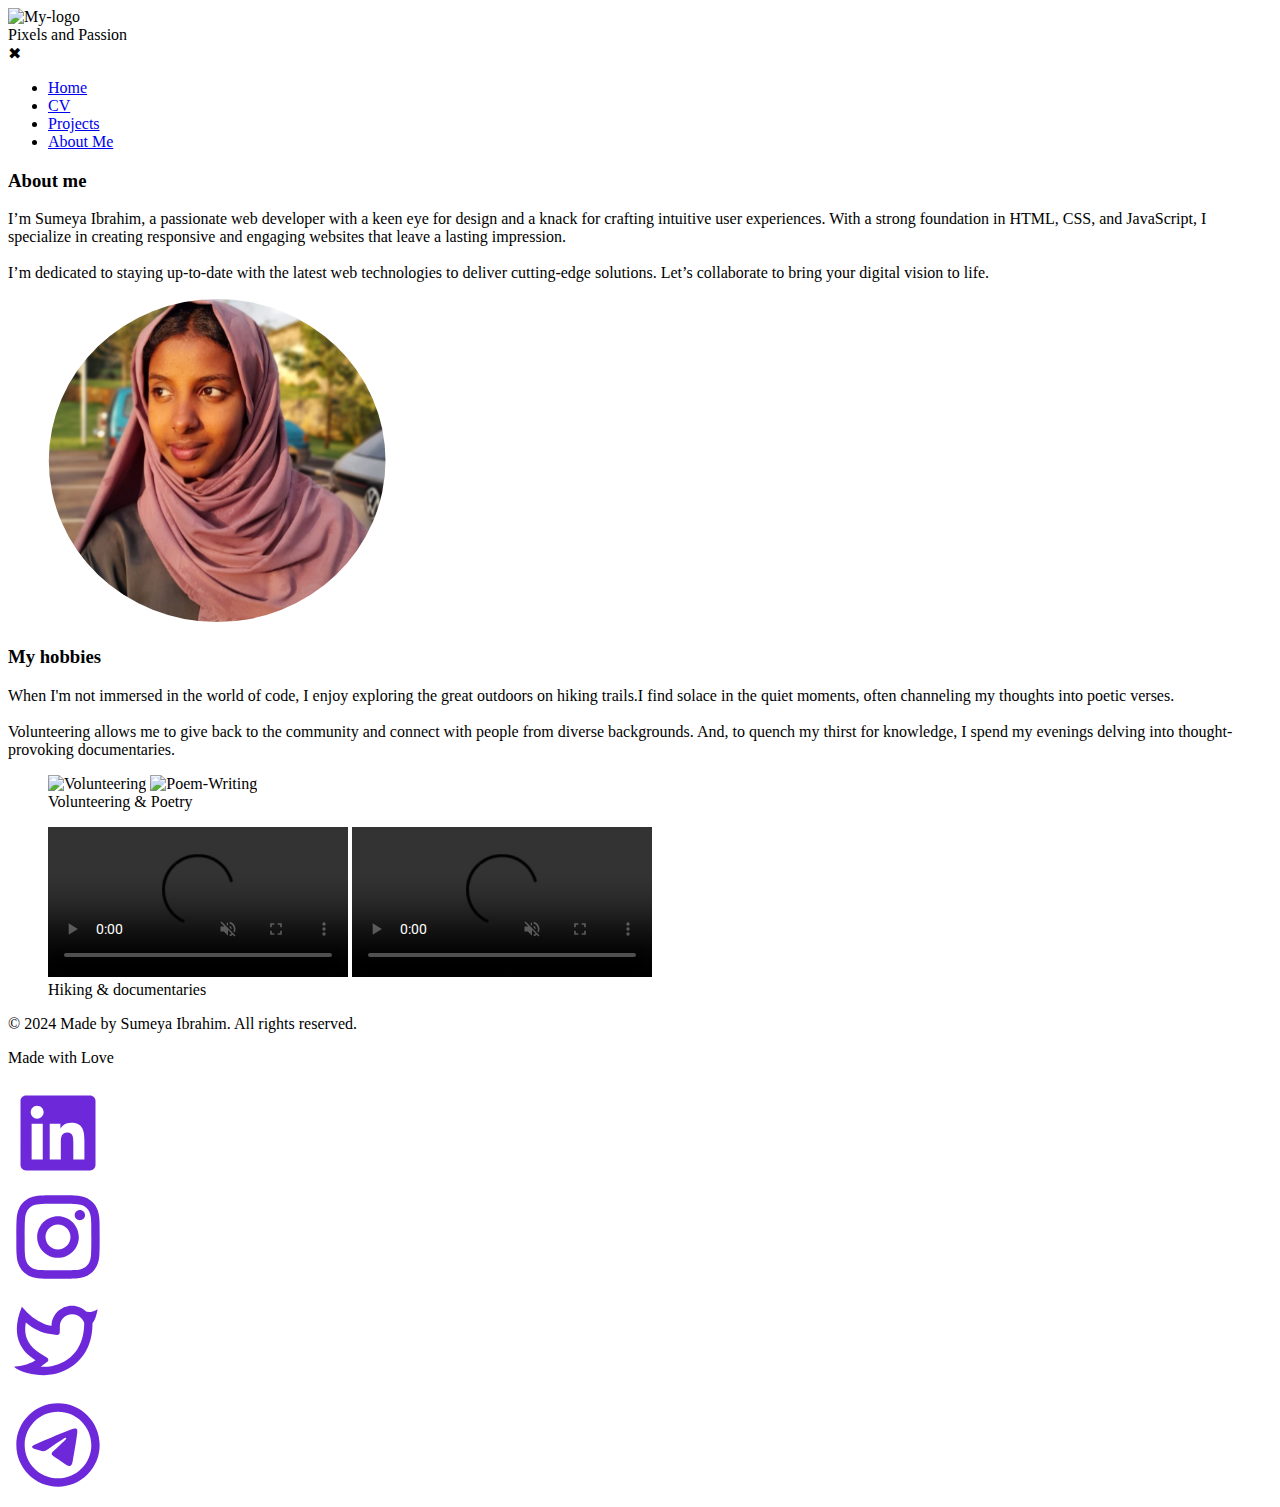
==== About-Me.html @ 936caa86 "Add portfolio website files: HTML, CSS, JS and assets" ====
<!DOCTYPE html>
<html lang="en">

<head>
    <meta charset="UTF-8">
    <meta name="viewport" content="width=device-width, initial-scale=1.0">
    <title>About.ME</title>
    <link href="https://fonts.googleapis.com/css2?family=Bebas+Neue&family=Poppins:wght@400&display=swap"
        rel="stylesheet">
    <link href="https://fonts.googleapis.com/css2?family=Manrope:wght@400;700&family=Roboto:wght@400&display=swap"
        rel="stylesheet">
    <link href="https://fonts.googleapis.com/css2?family=Barlow:wght@400;600&display=swap" rel="stylesheet">
    <link rel="stylesheet" href="js/scriptc.js">
</head>

<body>

    <header class="about-header">
        <div>
            <img class="logo" src="src/images/Logo.svg" alt="My-logo" width="100">
        </div>
        <div>Pixels and Passion</div>
        <div class="hamburger" id="hamburger">
            <div class="line"></div>
            <div class="line"></div>
            <div class="line"></div>
        </div>
        <nav class="nav-menu" id="nav-menu">
            <div class="close-button" id="close-button">✖</div>
            <ul class="sidebar">
                <li><a href="index.html">Home</a></li>
                <li><a href="CV.html">CV</a></li>
                <li><a href="projects.html">Projects</a></li>
                <li><a href="About-Me.html">About Me</a></li>
            </ul>
        </nav>
    </header>
    <main class="about-main">

        <article class="article">

            <div class="Description-home-welcome">
                <h3>About me</h3>
                <p>I’m Sumeya Ibrahim, a passionate web developer with a keen eye for design and a knack for crafting
                    intuitive user experiences. With a strong foundation in HTML, CSS, and JavaScript, I specialize in
                    creating responsive and engaging websites that leave a lasting impression.<br> <br> I’m dedicated to
                    staying up-to-date with the latest web technologies to deliver cutting-edge solutions. Let’s
                    collaborate to bring your digital vision to life.</p>

            </div>

            <figure>
                <img src="src/images/About image.svg" alt="Hero-image" class="hero-img">

            </figure>



        </article>
        <section class="about-main-hobbies">
            <div class="hobbies-description">
                <h3>My hobbies</h3>
                <p>When I'm not immersed in the world of code, I enjoy exploring the great outdoors on hiking trails.I
                    find solace in the quiet moments, often channeling my thoughts into poetic verses.<br> <br>
                    Volunteering allows me to give back to the community and connect with people from diverse
                    backgrounds. And, to quench my thirst for knowledge, I spend my evenings delving into
                    thought-provoking documentaries.
                </p>
            </div>

            <div class="Hobbies-vid-image">
                <figure class="hobbies-image">
                    <img src="src/images/Projects-pictures/pexels-rdne-6647066-min.jpg" alt="Volunteering" width="300">
                    <img src="src/images/Projects-pictures/pexels-esrakorkmaz-15365473-min.jpg" alt="Poem-Writing"
                        width="300">
                    <figcaption> Volunteering & Poetry</figcaption>
                </figure>
                <figure class="hobbies-videos">
                    <video src="src/videos/waterfall-hiking.mp4" controls autoplay loop muted class="Hiking"
                        width="300"></video>
                    <video
                        src="src/videos/the-social-dilemma-2020-tristan-harris-documentry-thesocialdilemma-socialmedi_G26fQxS1.mp4"
                        controls autoplay loop muted Class="Movies" width="300"></video>
                    <figcaption>Hiking & documentaries</figcaption>
                </figure>

            </div>
        </section>

    </main>


    <footer class="Contacts-footer">
        <div class="copy-right">
            <p>&copy; 2024 Made by Sumeya Ibrahim. All rights reserved.</p>
        </div>
        <div class="minimotto">
            <p>Made with Love</p>
        </div>
        <div class="socials">
            <div><a href="https://www.linkedin.com/in/sumeya-issa-6ba350339?trk=contact-inf"><img
                        src="src/images/ICons/linkedin-box-fill.svg" alt="Linkiden" width="100"></a></div>
            <div><a href="https://www.instagram.com/poetic4_life/profilecard/?igsh=cnZqMHR1bWExaTRt"><img
                        src="src/images/ICons/instagram-line.svg" alt="Instagram" width="100"></a></div>
            <div><a href="https://www.threads.net/@poetic4_life"><img src="src/images/ICons/twitter-line.svg"
                        alt="Twitter" width="100"></a></div>
            <div><a href="https://t.me/poetic4life"><img src="src/images/ICons/telegram-line.svg" alt="Telegram"
                        width="100"></a></div>
        </div>
    </footer>


    <script src="js/scripta.js"></script>
</body>

</html>
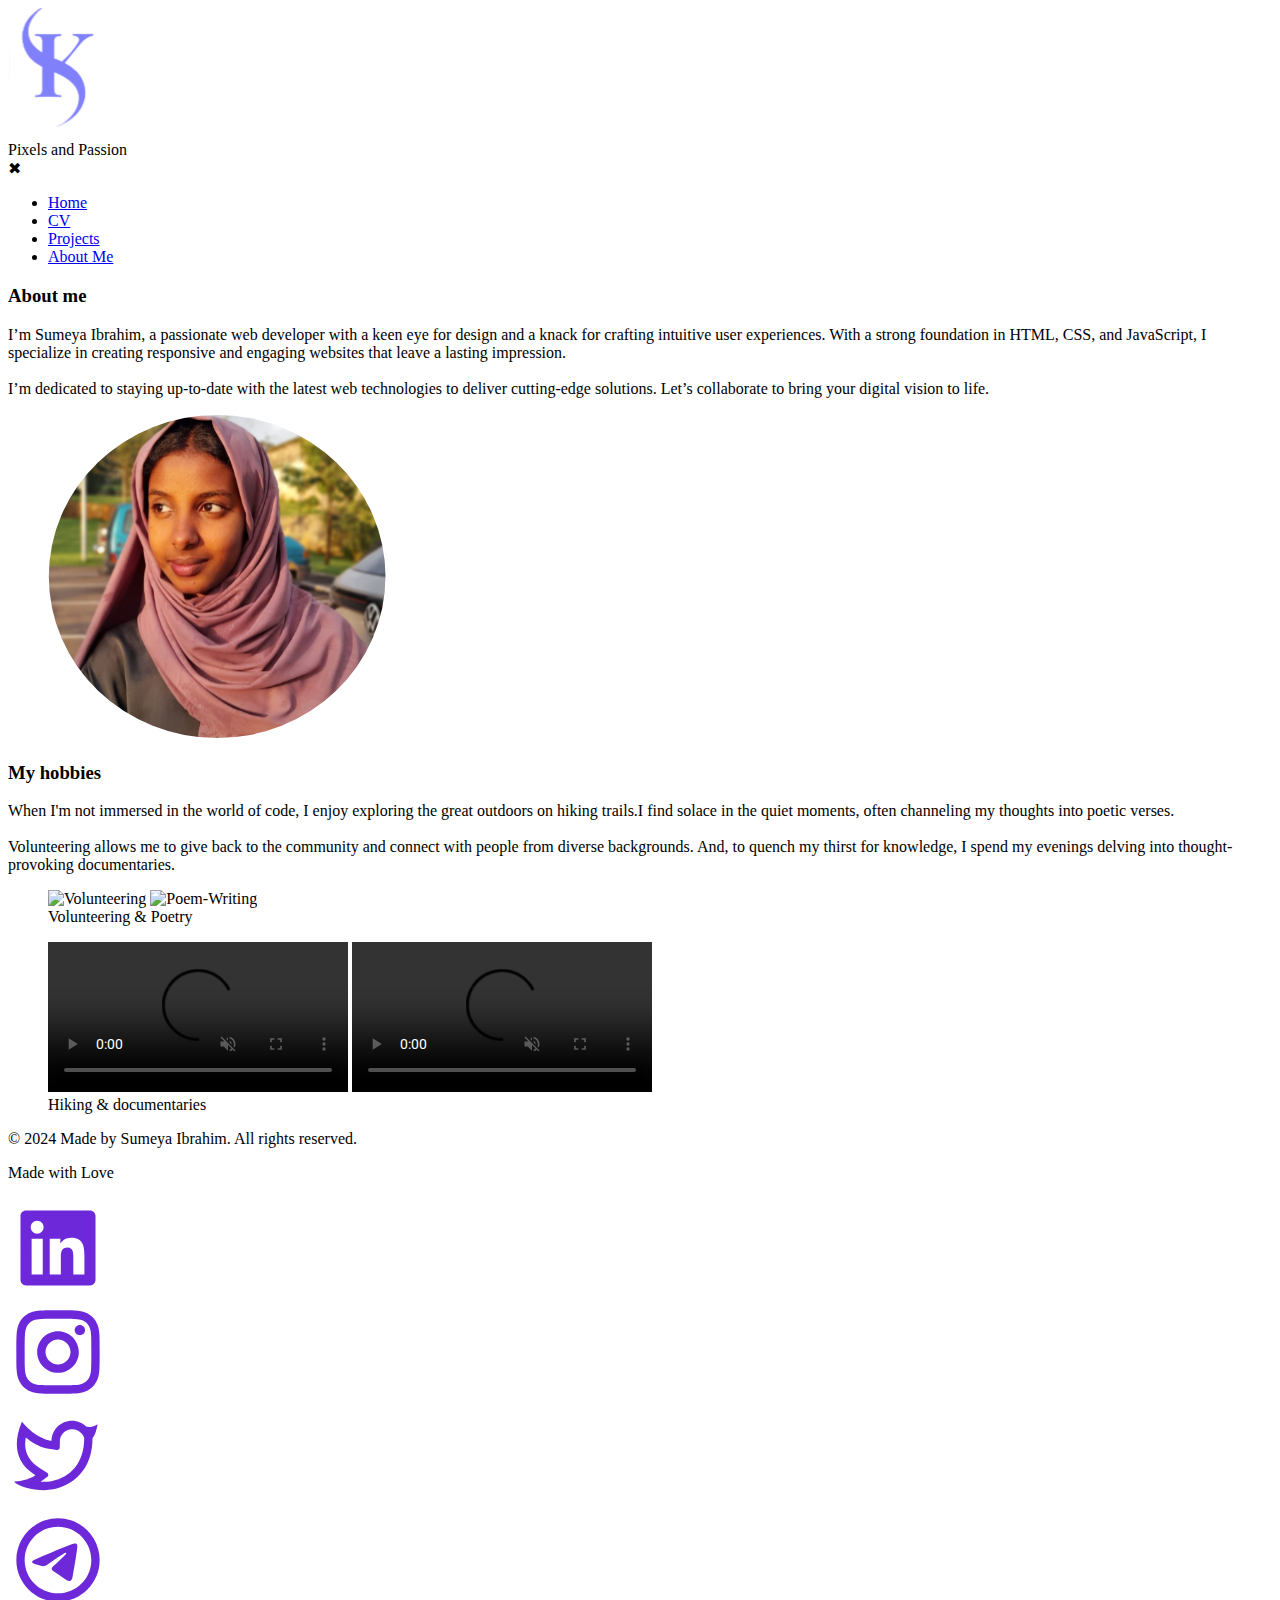
==== commit 42b89d72: "Update About-Me.html" ====
--- a/About-Me.html
+++ b/About-Me.html
@@ -10,7 +10,7 @@
     <link href="https://fonts.googleapis.com/css2?family=Manrope:wght@400;700&family=Roboto:wght@400&display=swap"
         rel="stylesheet">
     <link href="https://fonts.googleapis.com/css2?family=Barlow:wght@400;600&display=swap" rel="stylesheet">
-    <link rel="stylesheet" href="js/scriptc.js">
+    <link rel="stylesheet" href="js/scripta.js">
 </head>
 
 <body>
@@ -113,4 +113,4 @@
     <script src="js/scripta.js"></script>
 </body>
 
-</html>+</html>
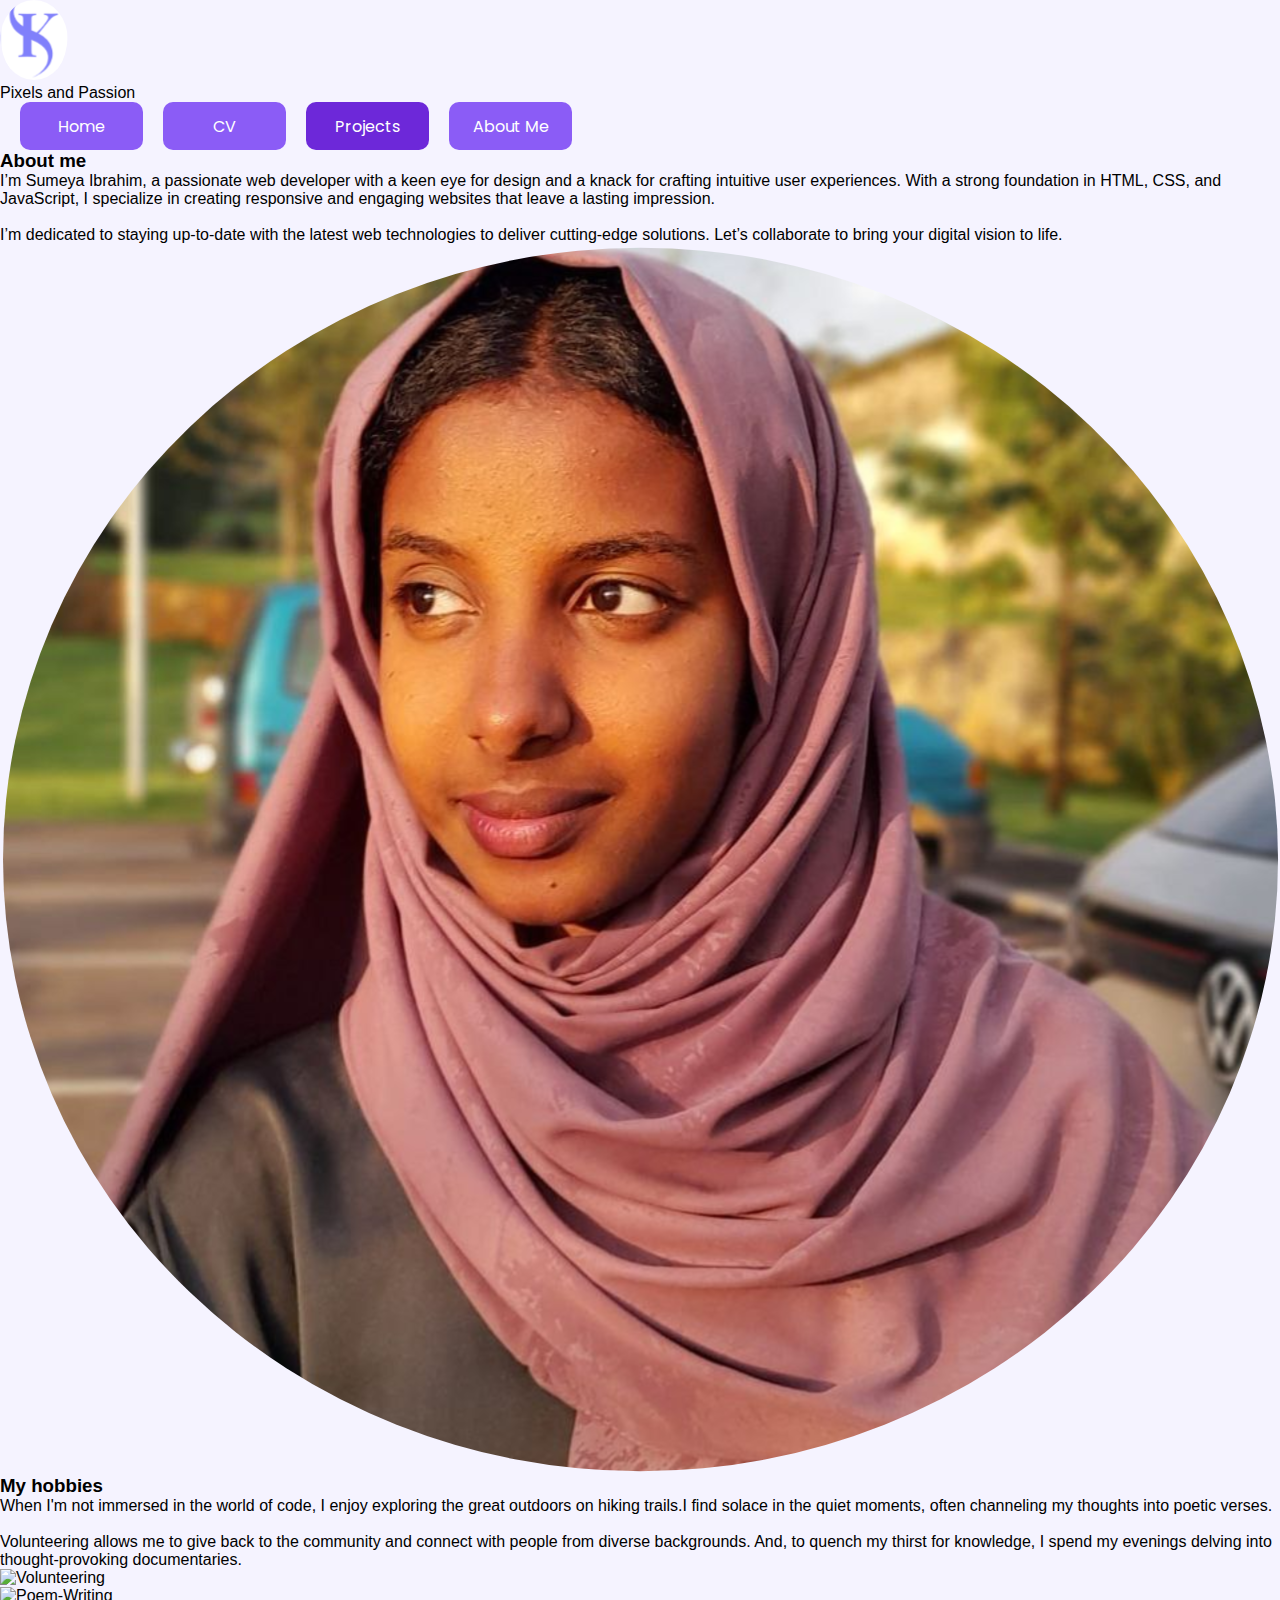
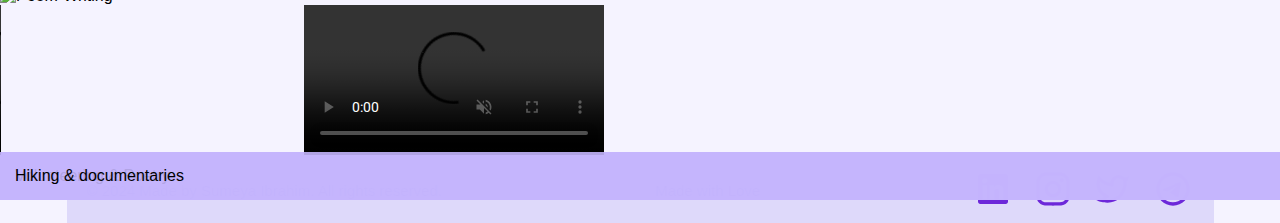
==== commit 96f601dc: "update about" ====
--- a/About-Me.html
+++ b/About-Me.html
@@ -10,7 +10,7 @@
     <link href="https://fonts.googleapis.com/css2?family=Manrope:wght@400;700&family=Roboto:wght@400&display=swap"
         rel="stylesheet">
     <link href="https://fonts.googleapis.com/css2?family=Barlow:wght@400;600&display=swap" rel="stylesheet">
-    <link rel="stylesheet" href="js/scripta.js">
+    <link rel="stylesheet" href="css/stylep.css">
 </head>
 
 <body>
@@ -113,4 +113,4 @@
     <script src="js/scripta.js"></script>
 </body>
 
-</html>
+</html>--- a/css/stylep.css
+++ b/css/stylep.css
@@ -0,0 +1,727 @@
+* {
+    margin: 0;
+    padding: 0;
+}
+
+body {
+    font-family: 'Arial', sans-serif;
+    background-color: #F5F3FF;
+    /* Light background */
+}
+
+.project-header {
+    display: flex;
+    align-items: center;
+    justify-content: space-between;
+    width: 100%;
+    max-width: 1107px;
+    /* Fixed width */
+    height: 80px;
+    /* Fixed height */
+    background-color: rgba(222, 217, 250, 0.8);
+    /* Fill with 80% opacity */
+    margin: 0 auto;
+    /* Center horizontally */
+    position: relative;
+    /* For positioning elements */
+}
+
+.logo {
+    width: 68px;
+    /* Set width */
+    height: 80px;
+    /* Set height */
+    border-radius: 50%;
+    /* Create an elliptical mask */
+    object-fit: cover;
+    /* Ensure the image covers the area */
+}
+
+.project-header div {
+    font-family: 'Bebas Neue', sans-serif;
+    /* Motto font */
+    font-size: 28px;
+    /* Motto font size */
+    letter-spacing: 0.1em;
+    /* 10% letter spacing */
+    color: #6D28D9;
+    /* Motto color */
+}
+
+.hamburger {
+    display: none;
+    /* Hidden by default */
+    flex-direction: column;
+    /* Stack lines vertically */
+    cursor: pointer;
+    /* Change cursor on hover */
+    padding: 30px;
+}
+
+.line {
+    height: 5px;
+    /* Height of each line */
+    width: 50px;
+    /* Width of each line */
+    background-color: #6D28D9;
+    /* Color of lines */
+    margin: 4px 0;
+    /* Space between lines */
+}
+
+nav {
+    position: relative;
+}
+
+.sidebar {
+    display: flex;
+    list-style: none;
+}
+
+.sidebar li {
+    margin-left: 20px;
+    /* Space between menu items */
+}
+
+.sidebar a {
+    text-decoration: none;
+    font-family: 'Poppins', sans-serif;
+    color: white;
+    background-color: #8B5CF6;
+    width: 119px;
+    height: 44px;
+    /* Set button height */
+    border-radius: 10px;
+    /* Rounded corners */
+    display: flex;
+    /* Flexbox for centering text */
+    align-items: center;
+    /* Center vertically */
+    justify-content: center;
+    /* Center horizontally */
+    border: 2px solid transparent;
+    /* Default border */
+    transition: background-color 0.3s, border-color 0.3s;
+    /* Smooth transition */
+}
+
+/* Hover effect for all buttons */
+.sidebar li a:hover {
+    background-color: #6D28D9;
+    /* Hover fill color for all buttons */
+}
+
+.sidebar li:nth-child(3) a {
+    background-color: #6D28D9;
+    /* Home button fill */
+}
+
+.sidebar li:nth-child(2) a {
+    background-color: #8B5CF6;
+    /* Home button fill */
+}
+
+
+
+
+
+
+
+.close-button {
+    display: none;
+    position: absolute;
+    /* Absolute positioning */
+    top: 10px;
+    /* Same vertical position as hamburger */
+    padding: 25px 25px;
+    right: 10px;
+    /* Align to the right */
+    font-size: 80px;
+    /* Font size to match */
+    font-weight: bolder;
+    color: white;
+    /* Text color */
+    cursor: pointer;
+    /* Pointer cursor on hover */
+    z-index: 2;
+    /* Above the sidebar items */
+}
+
+.close-button:hover {
+    text-shadow: 5px 5px 4px rgba(0, 0, 0, 0.25);
+    /* Text shadow effect */
+}
+
+main h1 {
+    font-family: 'Manrope', sans-serif;
+    /* Header font */
+    font-weight: bold;
+    /* Bold font weight */
+    font-size: 36px;
+    /* Header font size */
+    color: #8B5CF6;
+    /* Header color */
+    margin-bottom: 10px;
+    /* Space below the heading */
+    align-self: center;
+    padding: 45px 0px;
+    text-decoration: none;
+    text-align: center;
+}
+
+.Projectt {
+    display: flex;
+    align-items: center;
+    justify-content: space-around;
+    margin: 0 auto;
+    max-width: 1107px;
+    padding: 40px 0;
+}
+
+.Projects-Preview {
+    display: flex;
+    /* Use flexbox for layout */
+    flex-direction: column;
+    flex-wrap: wrap;
+    /* Allow items to wrap onto the next line */
+    gap: 24px;
+    /* Space between items */
+
+
+}
+
+.item {
+    width: 352px;
+    /* Fixed width */
+    height: 356px;
+    /* Fixed height */
+    border: 1px solid #ddd;
+    /* Border around the card */
+    border-radius: 8px;
+    /* Rounded corners */
+    overflow: hidden;
+    /* Hide overflow */
+    box-shadow: 0 2px 8px rgba(0, 0, 0, 0.1);
+    /* Shadow effect */
+    transition: transform 0.3s;
+    /* Smooth hover effect */
+    position: relative;
+    /* For absolute positioning of figcaption */
+    margin-bottom: 50px;
+    /* Space below the item */
+}
+
+.item:hover {
+    transform: scale(1.05);
+    /* Scale effect on hover */
+}
+
+figure {
+    margin: 0;
+    /* Remove default margin */
+    height: 100%;
+    /* Ensure figure takes full height */
+}
+
+figure img {
+    width: 100%;
+    /* Make image fill the card width */
+    height: 100%;
+    /* Make image fill the card height */
+    object-fit: cover;
+    /* Cover to maintain aspect ratio */
+    display: block;
+    /* Remove gap below image */
+}
+
+figcaption {
+    position: absolute;
+    /* Position absolute for overlay effect */
+    bottom: -100%;
+    /* Start below the item */
+    left: 0;
+    /* Align to the left */
+    right: 0;
+    /* Align to the right */
+    padding: 15px;
+    /* Adjusted padding around the text */
+    background-color: rgba(196, 181, 253, 0.9);
+    /* Slight transparency */
+    transition: bottom 0.3s;
+    /* Smooth transition for position */
+}
+
+.item:hover figcaption {
+    bottom: 0;
+    /* Slide up into view on hover */
+}
+
+figcaption h2 {
+    font-family: 'Barlow', sans-serif;
+    /* Header font */
+    font-weight: 600;
+    /* SemiBold weight */
+    font-size: 16px;
+    /* Adjusted header font size */
+    color: #6D28D8;
+    /* Header color */
+    margin: 0;
+    /* Remove default margin */
+    text-align: left;
+    /* Align text to the left */
+
+    /* Space below header */
+}
+
+figcaption p {
+    display: flex;
+    flex-direction: column;
+    font-family: 'Roboto', sans-serif;
+    align-items: flex-start;
+    /* Paragraph font */
+    font-weight: normal;
+    /* Regular font weight */
+    font-size: 14px;
+    /* Adjusted paragraph font size */
+    color: #4C1D95;
+    /* Paragraph color */
+    margin: 0;
+    /* Remove default margin */
+    padding-top: 10px;
+
+    /* Space above paragraph */
+
+    /* Space on the right */
+}
+
+p .link-tab {
+    display: inline-flex;
+    /* Flexbox for centering text */
+    align-self: flex-start;
+    /* Center vertically */
+    justify-content: center;
+    /* Center horizontally */
+    text-decoration: none;
+    /* Remove underline */
+    font-family: 'Poppins', sans-serif;
+    /* Button font */
+    color: white;
+    /* Text color */
+    background-color: #8B5CF6;
+    /* Inactive button fill color */
+    width: 80px;
+    /* Set button width */
+    height: auto;
+    /* Set button height */
+    border-radius: 8px;
+    /* Rounded corners */
+    border: 2px solid transparent;
+    /* Default border */
+    transition: background-color 0.3s, border-color 0.3s;
+    /* Smooth transition */
+    margin-top: 20px;
+    /* Space above the button */
+    transform: scale(0.9);
+    /* Slight shrink effect */
+    align-self: flex-start;
+    /* Center button */
+}
+
+p .link-tab:hover {
+    background-color: #6D28D9;
+    /* Change color on hover */
+}
+
+
+
+.Testimonies h2 {
+    font-family: 'Manrope', sans-serif;
+    font-weight: bold;
+    font-size: 36px;
+    color: #8B5CF6;
+    text-align: center;
+}
+
+.Testimonies>div {
+    display: flex;
+    justify-content: center;
+    align-items: center;
+    gap: 20px;
+
+    padding: 20px 0px;
+    margin: 0 auto;
+    transform: scale(0.8);
+
+}
+
+/* Card Flip Styles */
+.card {
+    flex: 0 0 300px;
+    /* Don't grow, don't shrink, width 300px */
+    perspective: 1000px;
+    height: 400px;
+    cursor: pointer;
+    margin: 20px;
+
+    /* Add 20px margin on all sides */
+}
+
+.test {
+    position: relative;
+    width: 100%;
+    height: 100%;
+    transform-style: preserve-3d;
+    transition: transform 0.6s;
+}
+
+.card.is-flipped .test {
+    transform: rotateY(180deg);
+}
+
+.front,
+.back {
+    position: absolute;
+    width: 100%;
+    height: 100%;
+    backface-visibility: hidden;
+    -webkit-backface-visibility: hidden;
+    border-radius: 15px;
+    overflow: hidden;
+}
+
+.front {
+    background: #fff;
+}
+
+.front img {
+    width: 100%;
+    height: 100%;
+    object-fit: cover;
+}
+
+.back {
+    background: #DED9FA;
+    transform: rotateY(180deg);
+    padding: 20px;
+    display: flex;
+    flex-direction: column;
+    justify-content: center;
+    align-items: center;
+    text-align: center;
+}
+
+.back figcaption {
+    position: static;
+    padding: 20px;
+    display: flex;
+    flex-direction: column;
+    align-items: center;
+    justify-content: center;
+    height: 100%;
+    background: transparent;
+}
+
+.back figcaption blockquote {
+    font-style: italic;
+    margin: 15px 0;
+    color: #4C1D95;
+    font-size: 14px;
+    line-height: 1.4;
+}
+
+.back figcaption h3 {
+    color: #6D28D9;
+    margin: 10px 0 5px 0;
+    font-size: 18px;
+}
+
+.back figcaption h4 {
+    color: #7C3AED;
+    font-weight: normal;
+    font-size: 14px;
+}
+
+
+
+
+
+.card {
+    flex: 0 0 300px;
+    /* Don't grow, don't shrink, width 300px */
+    perspective: 1000px;
+    height: 400px;
+    cursor: pointer;
+    margin: 20px 20px;
+    /* Add 20px margin to top/bottom and left/right */
+}
+
+.Contacts-footer {
+    margin: 0 auto;
+    background-color: #DED9FA;
+    /* Light fill color */
+    width: 100%;
+    /* Full width for responsiveness */
+    max-width: 1107px;
+    /* Max width */
+    height: auto;
+    /* Auto height */
+    padding: 10px 20px;
+    /* Padding for spacing */
+    display: flex;
+    /* Flexbox for layout */
+    flex-direction: row;
+    /* Arrange items horizontally */
+    justify-content: space-between;
+    /* Space items evenly */
+    align-items: center;
+    /* Center items vertically */
+    font-family: 'Roboto Slab', sans-serif;
+    /* Font for the footer */
+}
+
+.copy-right p,
+.minimotto p {
+    color: #5B21B6;
+    /* Text color */
+    font-size: 15px;
+    /* Font size */
+    line-height: 100%;
+    /* Line height */
+    margin: 0;
+    /* Remove default margin */
+    text-align: center;
+    /* Center align text */
+}
+
+.socials {
+    display: flex;
+    /* Flexbox for social icons */
+    gap: 20px;
+    /* Space between icons */
+}
+
+.socials img {
+    width: 40px;
+    /* Fixed width for social icons */
+    height: auto;
+    /* Maintain aspect ratio */
+    transition: transform 0.3s;
+    /* Transition for hover effect */
+}
+
+.socials img:hover {
+    transform: scale(1.1);
+    /* Slightly enlarge icons on hover */
+}
+
+
+
+
+
+/* Media Query CSS */
+@media (max-width: 834px) {
+    .project-header {
+        max-width: 100%;
+        flex-direction: row;
+        /* Stack elements vertically */
+        height: auto;
+        /* Allow height to adjust */
+        padding: 10px;
+        /* Adjust padding */
+        height: 55px;
+    }
+
+    .project-header div {
+        font-size: 24px;
+        /* Adjust font size for better visibility */
+        margin: 10px 0;
+        /* Space around the title */
+    }
+
+    .hamburger {
+        display: flex;
+        /* Show hamburger menu */
+        margin-right: 100px;
+    }
+
+    .nav-menu {
+        display: none;
+        /* Hide the menu by default */
+        position: fixed;
+        /* Fix position to stay on screen */
+        top: 0;
+        /* Align to the top */
+        right: 0;
+        /* Align to the right */
+        width: 50%;
+        /* Take up half of the screen width */
+        height: 100vh;
+        /* Full height of the viewport */
+        background-color: #F5F3FF;
+        /* Background color */
+        z-index: 1;
+        /* On top of other elements */
+        transition: transform 0.3s ease;
+        /* Sliding effect */
+        transform: translateX(100%);
+        /* Start hidden (off-screen) */
+    }
+
+    .nav-menu.active {
+        display: block;
+        /* Show menu when active */
+        transform: translateX(0);
+        /* Slide in from right */
+    }
+
+    .close-button {
+        display: block;
+        position: absolute;
+        /* Absolute positioning */
+        top: 10px;
+        /* Same vertical position as hamburger */
+        right: 10px;
+        /* Align to the right */
+        font-size: 24px;
+        /* Font size to match */
+        color: white;
+        /* Text color */
+        cursor: pointer;
+        /* Pointer cursor on hover */
+        z-index: 2;
+        /* Above the sidebar items */
+    }
+
+    .sidebar {
+        display: flex;
+        /* Use flexbox for layout */
+        flex-direction: column;
+        /* Stack items vertically */
+        align-items: flex-start;
+        /* Align items to the start */
+        padding: 20px;
+        /* Add padding for better spacing */
+        height: 100%;
+        /* Make sidebar full height */
+    }
+
+    .sidebar li {
+        margin: 10px 0;
+        /* Space between menu items */
+        width: 100%;
+        /* Full width for buttons */
+        align-items: center;
+    }
+
+    .sidebar a {
+        text-align: left;
+        /* Align text to the left */
+        padding: 10px;
+        /* Add padding for better touch area */
+        color: white;
+        /* Text color */
+        background-color: #8B5CF6;
+        /* Inactive button fill */
+        border-radius: 12px;
+        /* Rounded corners */
+        transition: background-color 0.3s;
+        /* Smooth transition */
+    }
+
+    /* Hover effect for buttons */
+    .sidebar a:hover {
+        background-color: #6D28D9;
+        /* Hover fill color */
+    }
+
+    .Projectt {
+        display: block;
+        justify-content: space-around;
+        max-width: 1107px;
+
+        margin-bottom: 100px;
+    }
+
+    .PR1 article {
+        margin: 0 auto;
+
+    }
+
+    .PR2 article {
+        margin: 0 auto;
+
+    }
+
+
+
+    .item {
+        transform: scale(0.9);
+    }
+
+    /* Keep your existing mobile styles for header and projects */
+
+
+
+
+
+    .Testimonies>div {
+        display: block;
+    }
+
+
+    .card {
+        perspective: 1000px;
+        height: 600px;
+        cursor: pointer;
+        margin: 20px 20px;
+        /* Add 20px margin to top/bottom and left/right */
+        transform: scale(0.8);
+    }
+
+
+    .Contacts-footer {
+        padding: 10px;
+        /* Reduce padding on smaller screens */
+        flex-direction: column;
+        /* Stack items vertically */
+        align-items: center;
+        /* Center items horizontally */
+    }
+
+    .minimotto {
+        display: none;
+    }
+
+    .copy-right {
+        margin-bottom: 20px;
+        /* Space between copyright and socials */
+    }
+
+    .socials {
+        justify-content: center;
+        /* Center social icons */
+        gap: 12px;
+        /* Adjust gap for smaller screens */
+    }
+
+    .socials img {
+        width: 30px;
+        /* Smaller icon size for mobile */
+
+    }
+
+    .copy-right p {
+        font-size: 13px;
+        /* Slightly smaller font size */
+    }
+
+
+
+
+
+
+
+
+}
+
+/* Testimonials Section */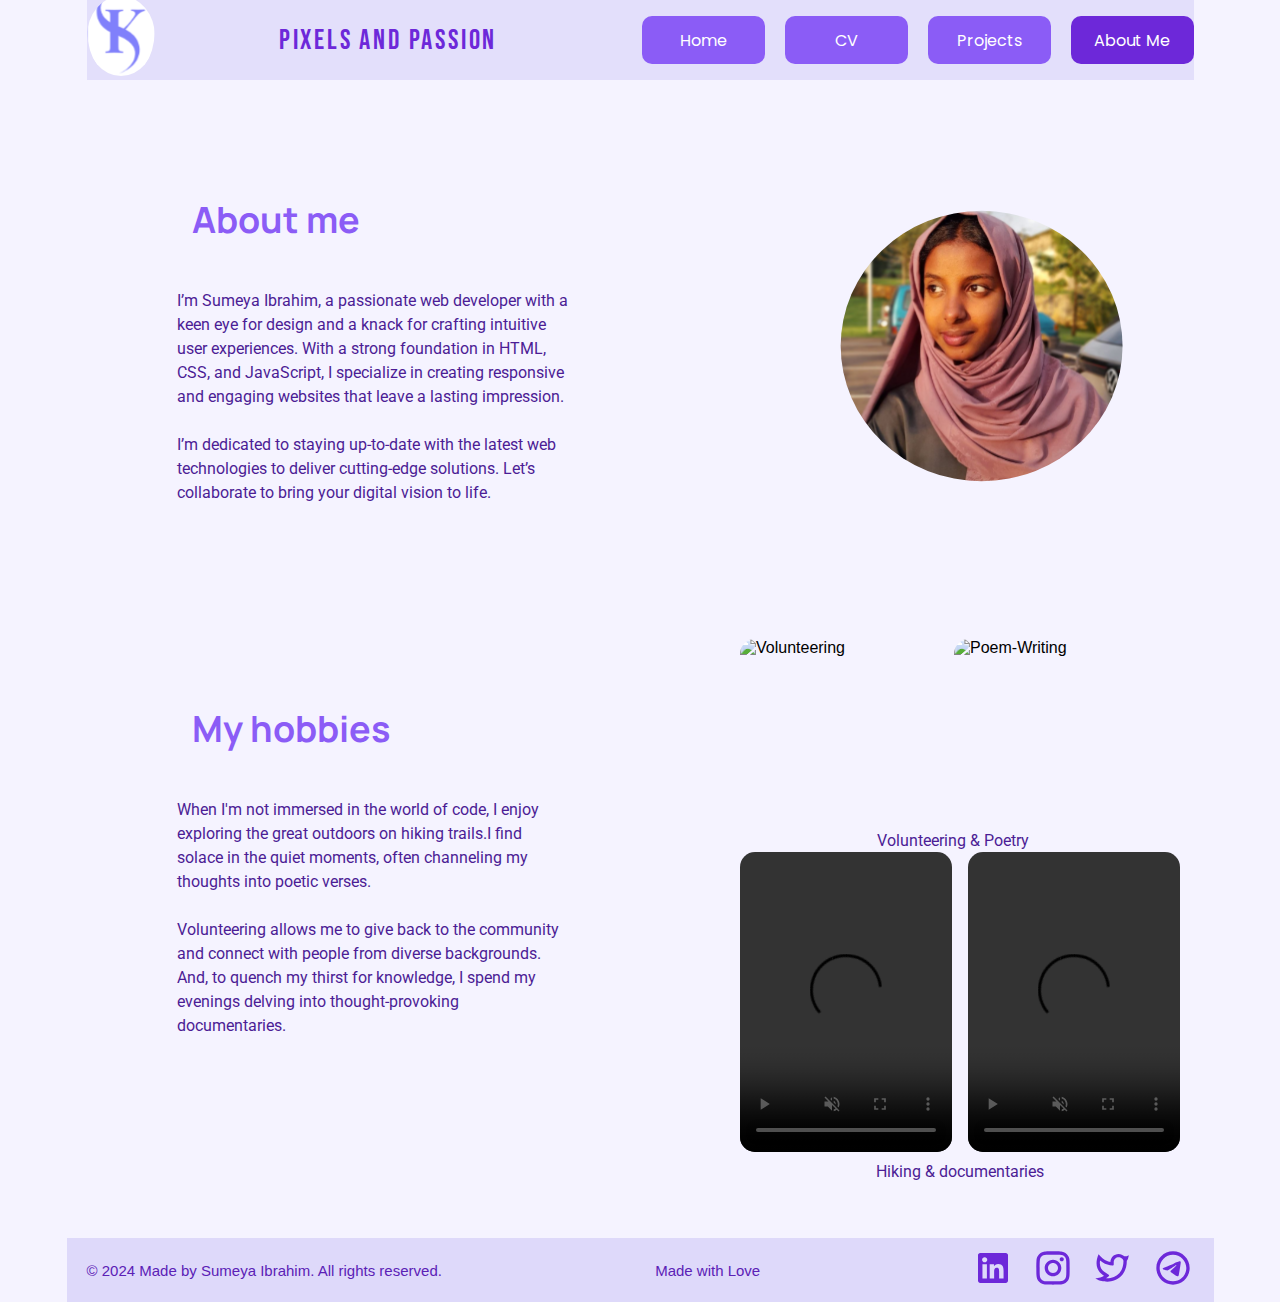
==== commit b1fa1696: "Update About-Me.html" ====
--- a/About-Me.html
+++ b/About-Me.html
@@ -10,7 +10,7 @@
     <link href="https://fonts.googleapis.com/css2?family=Manrope:wght@400;700&family=Roboto:wght@400&display=swap"
         rel="stylesheet">
     <link href="https://fonts.googleapis.com/css2?family=Barlow:wght@400;600&display=swap" rel="stylesheet">
-    <link rel="stylesheet" href="css/stylep.css">
+    <link rel="stylesheet" href="css/stlylea.css">
 </head>
 
 <body>
--- a/css/stlylea.css
+++ b/css/stlylea.css
@@ -0,0 +1,642 @@
+* {
+    margin: 0;
+    padding: 0;
+}
+
+body {
+    font-family: 'Arial', sans-serif;
+    background-color: #F5F3FF;
+    /* Light background */
+}
+
+.about-header {
+    display: flex;
+    align-items: center;
+    justify-content: space-between;
+    width: 100%;
+    max-width: 1107px;
+    /* Fixed width */
+    height: 80px;
+    /* Fixed height */
+    background-color: rgba(222, 217, 250, 0.8);
+    /* Fill with 80% opacity */
+    margin: 0 auto;
+    /* Center horizontally */
+    position: relative;
+    /* For positioning elements */
+}
+
+.logo {
+    width: 68px;
+    /* Set width */
+    height: 80px;
+    /* Set height */
+    border-radius: 50%;
+    /* Create an elliptical mask */
+    object-fit: cover;
+    /* Ensure the image covers the area */
+}
+
+.about-header div {
+    font-family: 'Bebas Neue', sans-serif;
+    /* Motto font */
+    font-size: 28px;
+    /* Motto font size */
+    letter-spacing: 0.1em;
+    /* 10% letter spacing */
+    color: #6D28D9;
+
+    /* Motto color */
+}
+
+.hamburger {
+    display: none;
+    /* Hidden by default */
+    flex-direction: column;
+    /* Stack lines vertically */
+    cursor: pointer;
+    /* Change cursor on hover */
+    padding: 30px;
+}
+
+.hamburger:hover {
+    text-shadow: 5px 5px 4px rgba(0, 0, 0, 0.25);
+    /* Text shadow effect */
+}
+
+.line {
+    height: 5px;
+    /* Height of each line */
+    width: 50px;
+    /* Width of each line */
+    background-color: #6D28D9;
+    /* Color of lines */
+    margin: 4px 0;
+    /* Space between lines */
+}
+
+nav {
+    position: relative;
+}
+
+.sidebar {
+    display: flex;
+    list-style: none;
+}
+
+.sidebar li {
+    margin-left: 20px;
+    /* Space between menu items */
+}
+
+.sidebar a {
+    text-decoration: none;
+    font-family: 'Poppins', sans-serif;
+    /* Button font */
+    color: white;
+    /* Text color */
+    background-color: #8B5CF6;
+    /* Inactive button fill */
+    width: 119px;
+    /* Set button width */
+    height: 44px;
+    /* Set button height */
+    border-radius: 10px;
+    /* Rounded corners */
+    display: flex;
+    /* Flexbox for centering text */
+    align-items: center;
+    /* Center vertically */
+    justify-content: center;
+    /* Center horizontally */
+    border: 2px solid transparent;
+    /* Default border */
+    transition: background-color 0.3s, border-color 0.3s;
+    /* Smooth transition */
+}
+
+
+
+/* Hover effect for all buttons */
+.sidebar li a:hover {
+    background-color: #6D28D9;
+    /* Hover fill color for all buttons */
+}
+
+.sidebar li:nth-child(4) a {
+    background-color: #6D28D9;
+    /* Home button fill */
+}
+
+
+
+.close-button {
+    display: none;
+    position: absolute;
+    /* Absolute positioning */
+    top: 10px;
+    /* Same vertical position as hamburger */
+    padding: 25px 25px;
+    right: 10px;
+    /* Align to the right */
+    font-size: 80px;
+    /* Font size to match */
+    font-weight: bolder;
+    color: white;
+    /* Text color */
+    cursor: pointer;
+    /* Pointer cursor on hover */
+    z-index: 2;
+    /* Above the sidebar items */
+}
+
+.close-button:hover {
+    text-shadow: 5px 5px 4px rgba(0, 0, 0, 0.25);
+    /* Text shadow effect */
+}
+
+.home-main {
+    padding-top: 170px;
+    padding-bottom: 28px;
+    max-height: 100%;
+    margin-bottom: 111px;
+}
+
+.article {
+    width: 926px;
+    /* Fixed width for the article */
+    height: 399px;
+    /* Fixed height for the article */
+    display: flex;
+    /* Use flexbox for layout */
+    margin: 0 auto;
+    /* Center the article horizontally */
+    gap: 250px;
+    /* Gap between the compartments */
+
+    padding-top: 110px;
+
+
+}
+
+.article figure {
+    margin: 0;
+    /* Remove default margin */
+    width: 360px;
+    /* Fixed width for the figure */
+    height: 462px;
+    /* Fixed height for the figure */
+    display: flex;
+    /* Use flexbox */
+    flex-direction: column;
+    /* Stack elements vertically */
+}
+
+.article .hero-img {
+    width: 100%;
+    /* Make the image fill the container */
+    height: auto;
+    /* Maintain aspect ratio */
+    border-radius: 15px;
+    /* Rounded corners for the image */
+    padding: 20px;
+
+}
+
+.article .Description-home-welcome {
+    width: 424px;
+    /* Fixed width for the description */
+    height: 519px;
+    /* Fixed height for the description */
+    display: flex;
+    /* Use flexbox layout */
+    flex-direction: column;
+    /* Stack elements vertically */
+    justify-content: flex-start;
+    /* Align items at the start */
+}
+
+.article h3 {
+    font-family: 'Manrope', sans-serif;
+    /* Header font */
+    font-weight: bold;
+    /* Bold font weight */
+    font-size: 36px;
+    /* Header font size */
+    color: #8B5CF6;
+    /* Header color */
+    margin-bottom: 10px;
+    /* Space below the heading */
+    padding-left: 15px;
+    padding-top: 5px;
+}
+
+.article p {
+    font-family: 'Roboto', sans-serif;
+    /* Paragraph font */
+    font-weight: normal;
+    /* Regular font weight */
+    font-size: 16px;
+    /* Paragraph font size */
+    line-height: 150%;
+    /* Line height for readability */
+    color: #4C1D95;
+    /* Paragraph color */
+    margin-bottom: 20px;
+    /* Space below the paragraph */
+    width: 393px;
+    height: 328px;
+    padding: 35px 0;
+    align-items: center;
+}
+
+section {
+
+    width: 926px;
+    /* Fixed width for the article */
+    height: 399px;
+    /* Fixed height for the article */
+    display: flex;
+    /* Use flexbox for layout */
+    margin: 0 auto;
+    /* Center the article horizontally */
+    gap: 170px;
+    /* Gap between the compartments */
+
+    padding-top: 50px;
+
+
+}
+
+section .hobbies-description {
+
+    width: 424px;
+    /* Fixed width for the description */
+    height: 519px;
+    /* Fixed height for the description */
+    display: flex;
+    /* Use flexbox layout */
+    flex-direction: column;
+    /* Stack elements vertically */
+    justify-content: flex-start;
+    margin-top: 60px;
+}
+
+section h3 {
+
+    font-family: 'Manrope', sans-serif;
+    /* Header font */
+    font-weight: bold;
+    /* Bold font weight */
+    font-size: 36px;
+    /* Header font size */
+    color: #8B5CF6;
+    /* Header color */
+    margin-bottom: 10px;
+    /* Space below the heading */
+    padding-left: 15px;
+    padding-top: 5px;
+
+}
+
+section p {
+
+    font-family: 'Roboto', sans-serif;
+    /* Paragraph font */
+    font-weight: normal;
+    /* Regular font weight */
+    font-size: 16px;
+    /* Paragraph font size */
+    line-height: 150%;
+    /* Line height for readability */
+    color: #4C1D95;
+    /* Paragraph color */
+    margin-bottom: 20px;
+    /* Space below the paragraph */
+    width: 393px;
+    height: 328px;
+    padding: 35px 0;
+    align-items: center;
+
+}
+
+.Hobbies-vid-image {
+    width: 440px;
+    height: auto;
+    display: grid;
+    grid-template-columns: repeat(2, 212px);
+    gap: 19px 16px;
+    /* vertical horizontal */
+
+    gap: 2px;
+}
+
+.hobbies-image,
+.hobbies-videos {
+    display: contents;
+}
+
+.hobbies-image img {
+    width: 212px;
+    height: 180px;
+    object-fit: cover;
+    border-radius: 15px;
+    transition: transform 0.3s ease;
+}
+
+.hobbies-videos {
+    display: grid;
+    grid-template-columns: repeat(2, 212px);
+    /* Match the container columns */
+    gap: 0 16px;
+    /* Keep the same horizontal gap as images */
+    justify-content: space-between;
+}
+
+
+
+
+
+.hobbies-videos video {
+    width: 212px;
+    height: 300px;
+    object-fit: cover;
+    border-radius: 15px;
+    transition: transform 0.3s ease;
+}
+
+.hobbies-image img:hover,
+.hobbies-videos video:hover {
+    transform: scale(1.05);
+}
+
+.hobbies-image figcaption,
+.hobbies-videos figcaption {
+    grid-column: span 2;
+    text-align: center;
+    margin-top: 10px;
+    color: #4C1D95;
+    font-family: 'Roboto', sans-serif;
+    font-size: 16px;
+}
+
+
+
+.Contacts-footer {
+    margin: 0 auto;
+    background-color: #DED9FA;
+    /* Light fill color */
+    width: 100%;
+    /* Full width for responsiveness */
+    max-width: 1107px;
+    /* Max width */
+    height: auto;
+    /* Auto height */
+    padding: 10px 20px;
+    /* Padding for spacing */
+    display: flex;
+    /* Flexbox for layout */
+    flex-direction: row;
+    /* Arrange items horizontally */
+    justify-content: space-between;
+    /* Space items evenly */
+    align-items: center;
+    /* Center items vertically */
+    font-family: 'Roboto Slab', sans-serif;
+    /* Font for the footer */
+
+    margin-top: 200px;
+}
+
+.copy-right p,
+.minimotto p {
+    color: #5B21B6;
+    /* Text color */
+    font-size: 15px;
+    /* Font size */
+    line-height: 100%;
+    /* Line height */
+    margin: 0;
+    /* Remove default margin */
+    text-align: center;
+    /* Center align text */
+}
+
+.socials {
+    display: flex;
+    /* Flexbox for social icons */
+    gap: 20px;
+    /* Space between icons */
+}
+
+.socials img {
+    width: 40px;
+    /* Fixed width for social icons */
+    height: auto;
+    /* Maintain aspect ratio */
+    transition: transform 0.3s;
+    /* Transition for hover effect */
+}
+
+.socials img:hover {
+    transform: scale(1.1);
+    /* Slightly enlarge icons on hover */
+}
+
+@media (max-width: 834px) {
+    .about-header {
+        max-width: 100%;
+        flex-direction: row;
+        /* Stack elements vertically */
+        height: auto;
+        /* Allow height to adjust */
+        padding: 10px;
+        /* Adjust padding */
+        height: 55px;
+    }
+
+    .about-header div {
+        font-size: 24px;
+        /* Adjust font size for better visibility */
+        margin: 10px 0;
+        /* Space around the title */
+    }
+
+    .hamburger {
+        display: flex;
+        /* Show hamburger menu */
+        margin-right: 100px;
+    }
+
+    .nav-menu {
+        display: none;
+        /* Hide the menu by default */
+        position: fixed;
+        /* Fix position to stay on screen */
+        top: 0;
+        /* Align to the top */
+        right: 0;
+        /* Align to the right */
+        width: 50%;
+        /* Take up half of the screen width */
+        height: 100vh;
+        /* Full height of the viewport */
+        background-color: #F5F3FF;
+        /* Background color */
+        z-index: 1;
+        /* On top of other elements */
+        transition: transform 0.3s ease;
+        /* Sliding effect */
+        transform: translateX(100%);
+        /* Start hidden (off-screen) */
+    }
+
+    .nav-menu.active {
+        display: block;
+        /* Show menu when active */
+        transform: translateX(0);
+        /* Slide in from right */
+    }
+
+    .close-button {
+        display: block;
+        position: absolute;
+        /* Absolute positioning */
+        top: 10px;
+        /* Same vertical position as hamburger */
+        right: 10px;
+        /* Align to the right */
+        font-size: 24px;
+        /* Font size to match */
+        color: white;
+        /* Text color */
+        cursor: pointer;
+        /* Pointer cursor on hover */
+        z-index: 2;
+        /* Above the sidebar items */
+    }
+
+    .sidebar {
+        display: flex;
+        /* Use flexbox for layout */
+        flex-direction: column;
+        /* Stack items vertically */
+        align-items: flex-start;
+        /* Align items to the start */
+        padding: 20px;
+        /* Add padding for better spacing */
+        height: 100%;
+        /* Make sidebar full height */
+    }
+
+    .sidebar li {
+        margin: 10px 0;
+        /* Space between menu items */
+        width: 100%;
+        /* Full width for buttons */
+        align-items: center;
+    }
+
+    .sidebar a {
+        text-align: left;
+        /* Align text to the left */
+        padding: 10px;
+        /* Add padding for better touch area */
+        color: white;
+        /* Text color */
+        background-color: #8B5CF6;
+        /* Inactive button fill */
+        border-radius: 12px;
+        /* Rounded corners */
+        transition: background-color 0.3s;
+        /* Smooth transition */
+    }
+
+    /* Hover effect for buttons */
+    .sidebar a:hover {
+        background-color: #6D28D9;
+        /* Hover fill color */
+    }
+
+
+
+    .article {
+        display: block;
+        /* Stack compartments vertically */
+        align-items: center;
+        /* Center align items */
+        height: auto;
+        /* Allow height to adjust automatically */
+        padding-top: 50px;
+    }
+
+    .article figure,
+    .article .Description-home-welcome {
+        display: block;
+        /* Change display to block */
+        align-self: center;
+        width: 40%;
+        padding-left: 50px;
+
+
+    }
+
+    .article .hero-img {
+        width: 100%;
+        /* Ensure the image fills the width */
+        height: auto;
+        /* Maintain aspect ratio */
+        transform: scale(0.9);
+
+    }
+
+    .article h3,
+    .article p {
+
+        text-align: start;
+    }
+
+    section {
+
+        display: block;
+        padding-left: 50px;
+    }
+
+    .Contacts-footer {
+        padding: 10px;
+        /* Reduce padding on smaller screens */
+        flex-direction: column;
+        /* Stack items vertically */
+        align-items: center;
+        /* Center items horizontally */
+
+        margin-top: 800px;
+    }
+
+    .minimotto {
+        display: none;
+    }
+
+    .copy-right {
+        margin-bottom: 20px;
+        /* Space between copyright and socials */
+    }
+
+    .socials {
+        justify-content: center;
+        /* Center social icons */
+        gap: 12px;
+        /* Adjust gap for smaller screens */
+    }
+
+    .socials img {
+        width: 30px;
+        /* Smaller icon size for mobile */
+
+    }
+
+    .copy-right p {
+        font-size: 13px;
+        /* Slightly smaller font size */
+    }
+}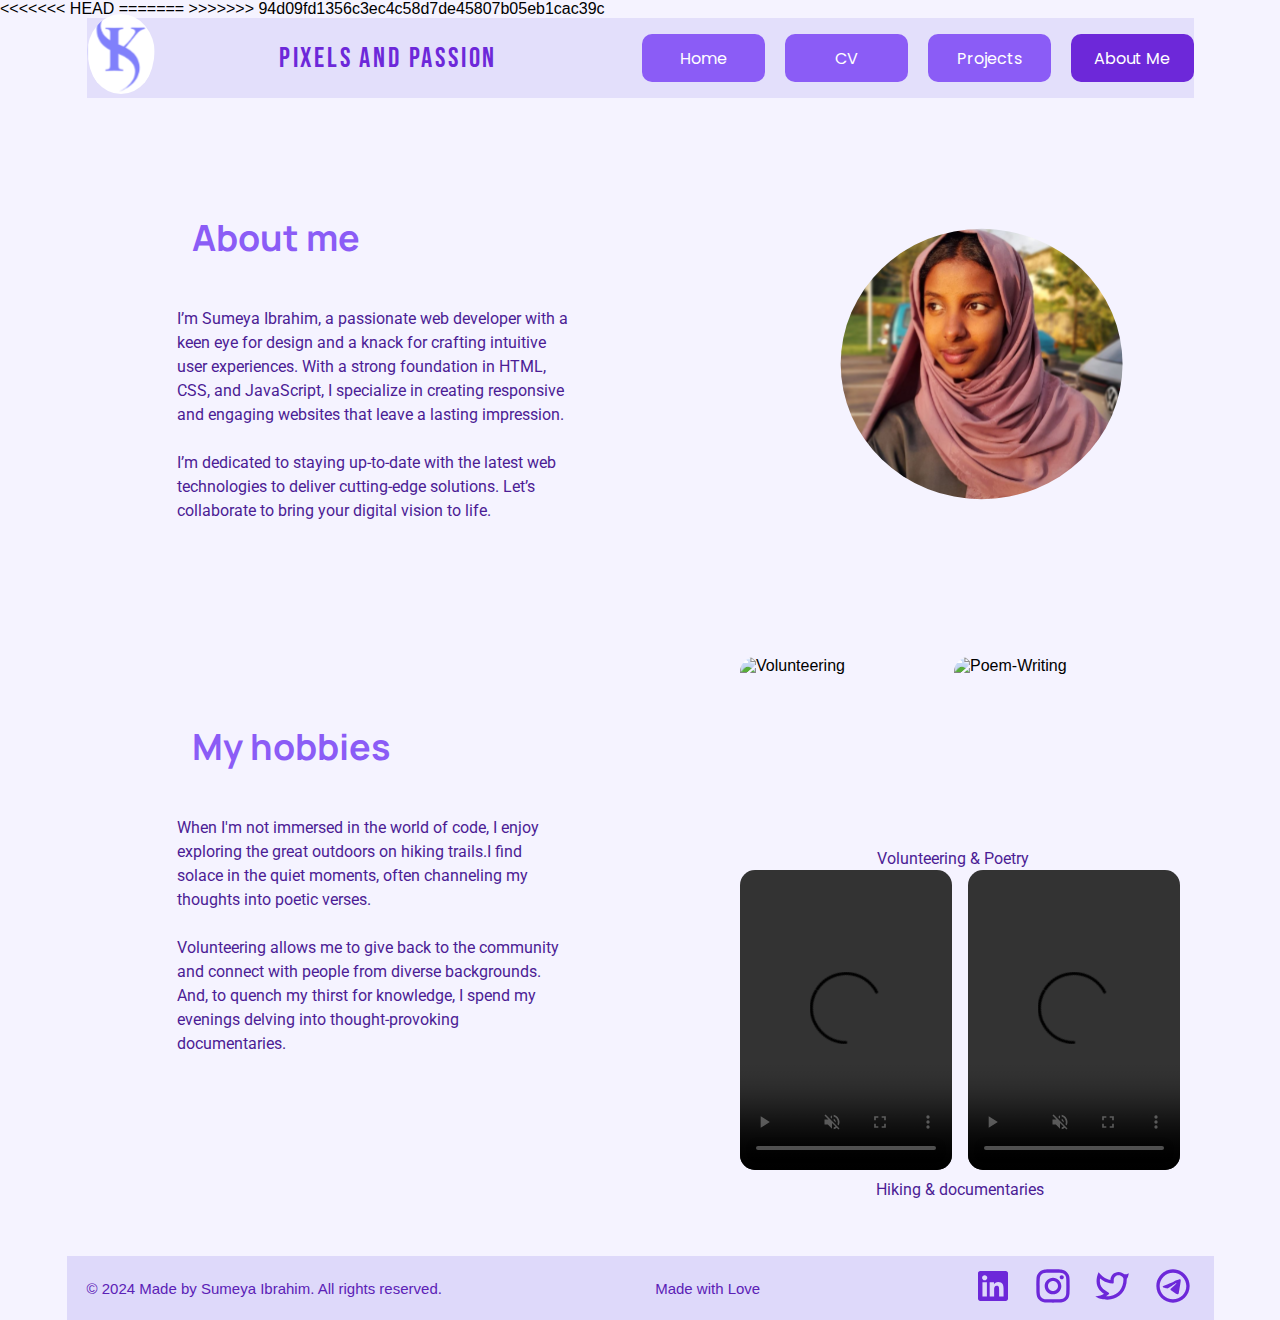
==== commit 36fedbb3: "about html" ====
--- a/About-Me.html
+++ b/About-Me.html
@@ -10,7 +10,11 @@
     <link href="https://fonts.googleapis.com/css2?family=Manrope:wght@400;700&family=Roboto:wght@400&display=swap"
         rel="stylesheet">
     <link href="https://fonts.googleapis.com/css2?family=Barlow:wght@400;600&display=swap" rel="stylesheet">
+<<<<<<< HEAD
     <link rel="stylesheet" href="css/stlylea.css">
+=======
+    <link rel="stylesheet" href="css/stylea.css">
+>>>>>>> 94d09fd1356c3ec4c58d7de45807b05eb1cac39c
 </head>
 
 <body>
@@ -113,4 +117,4 @@
     <script src="js/scripta.js"></script>
 </body>
 
-</html>+</html>
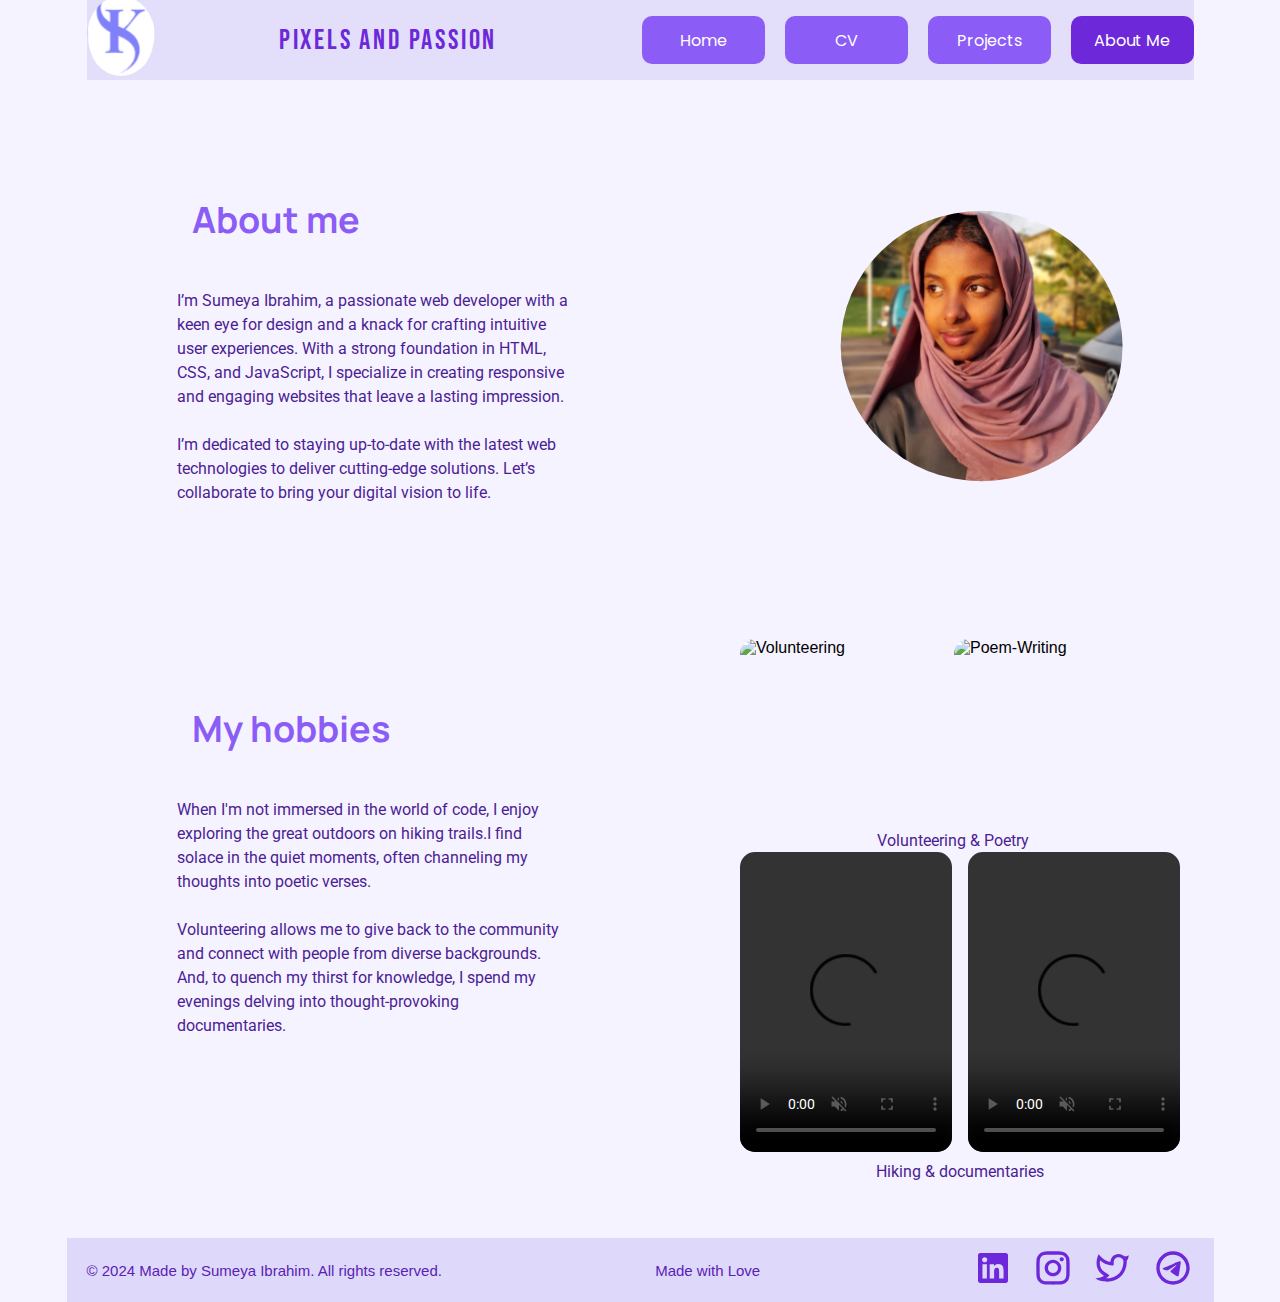
==== commit eeca663d: "hello" ====
--- a/About-Me.html
+++ b/About-Me.html
@@ -10,11 +10,8 @@
     <link href="https://fonts.googleapis.com/css2?family=Manrope:wght@400;700&family=Roboto:wght@400&display=swap"
         rel="stylesheet">
     <link href="https://fonts.googleapis.com/css2?family=Barlow:wght@400;600&display=swap" rel="stylesheet">
-<<<<<<< HEAD
-    <link rel="stylesheet" href="css/stlylea.css">
-=======
-    <link rel="stylesheet" href="css/stylea.css">
->>>>>>> 94d09fd1356c3ec4c58d7de45807b05eb1cac39c
+    <link rel="stylesheet" href="css\stlylea.css">
+
 </head>
 
 <body>
@@ -117,4 +114,4 @@
     <script src="js/scripta.js"></script>
 </body>
 
-</html>
+</html>